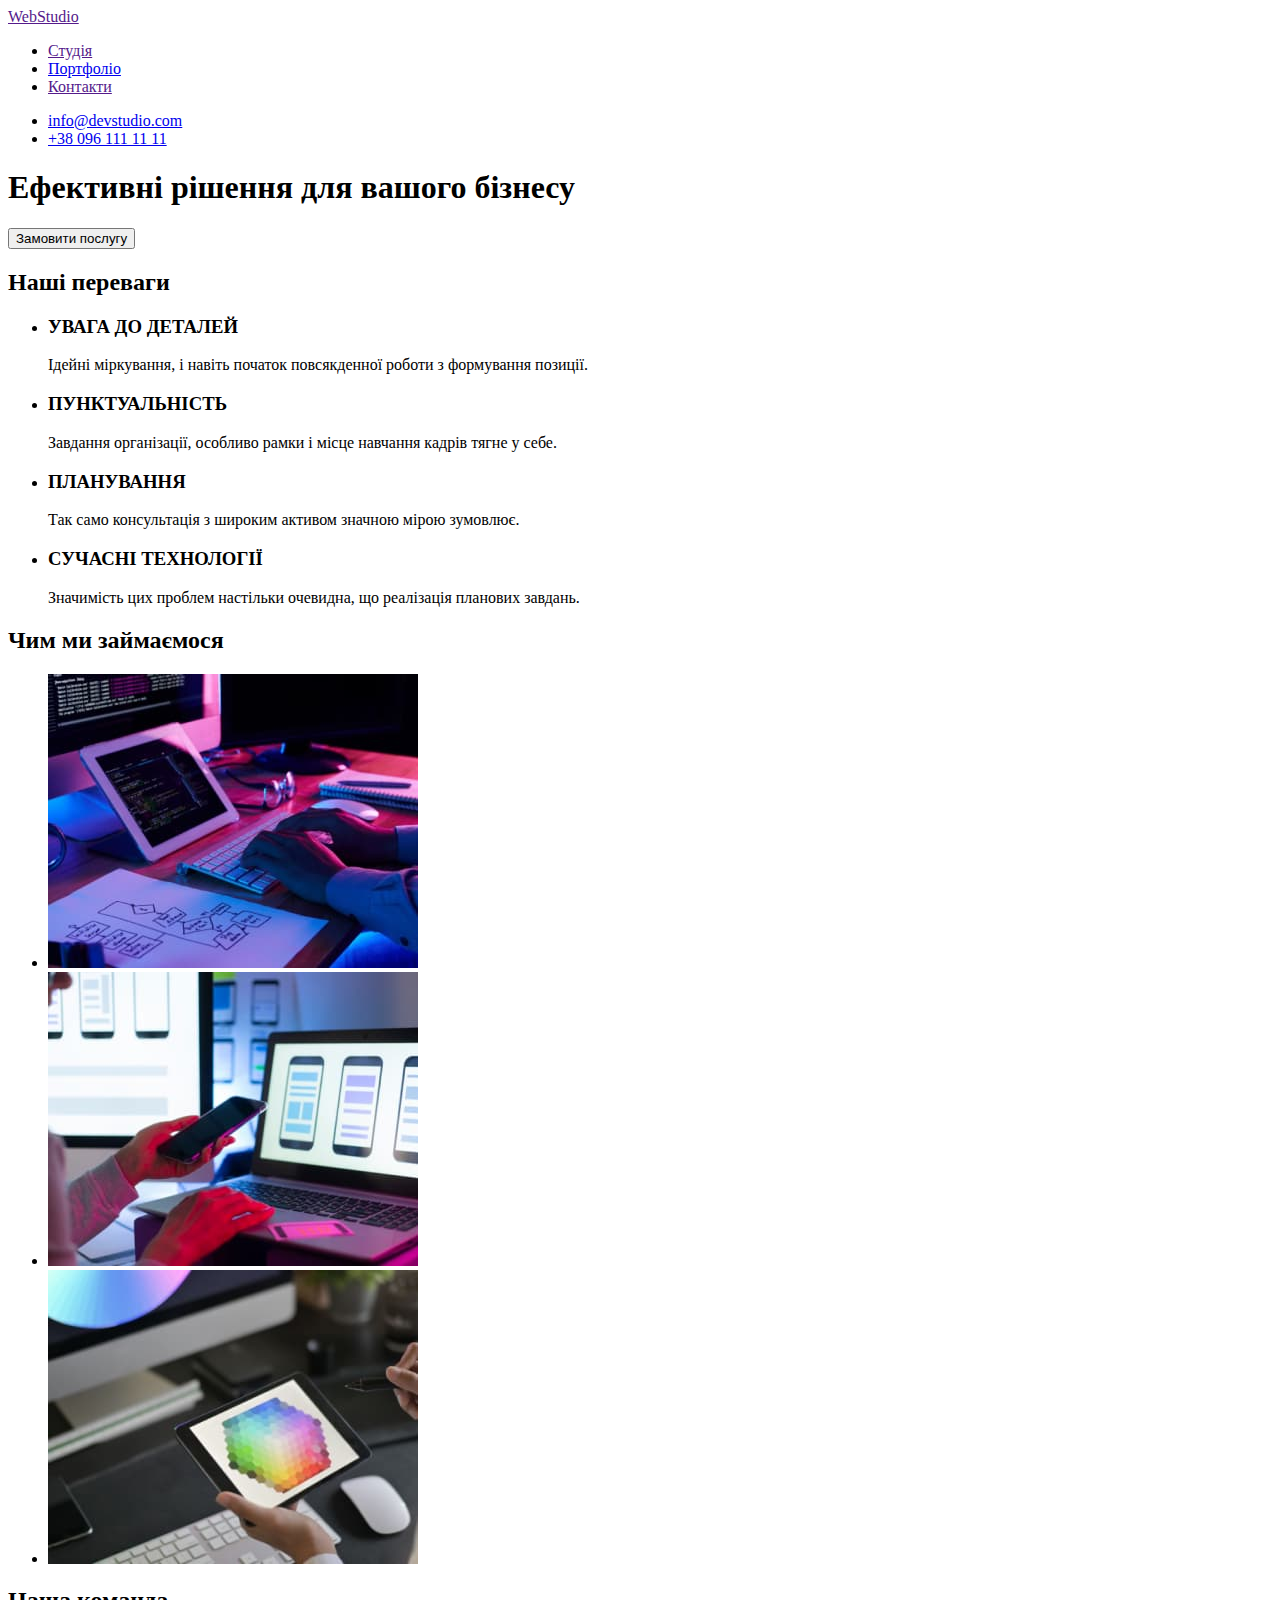
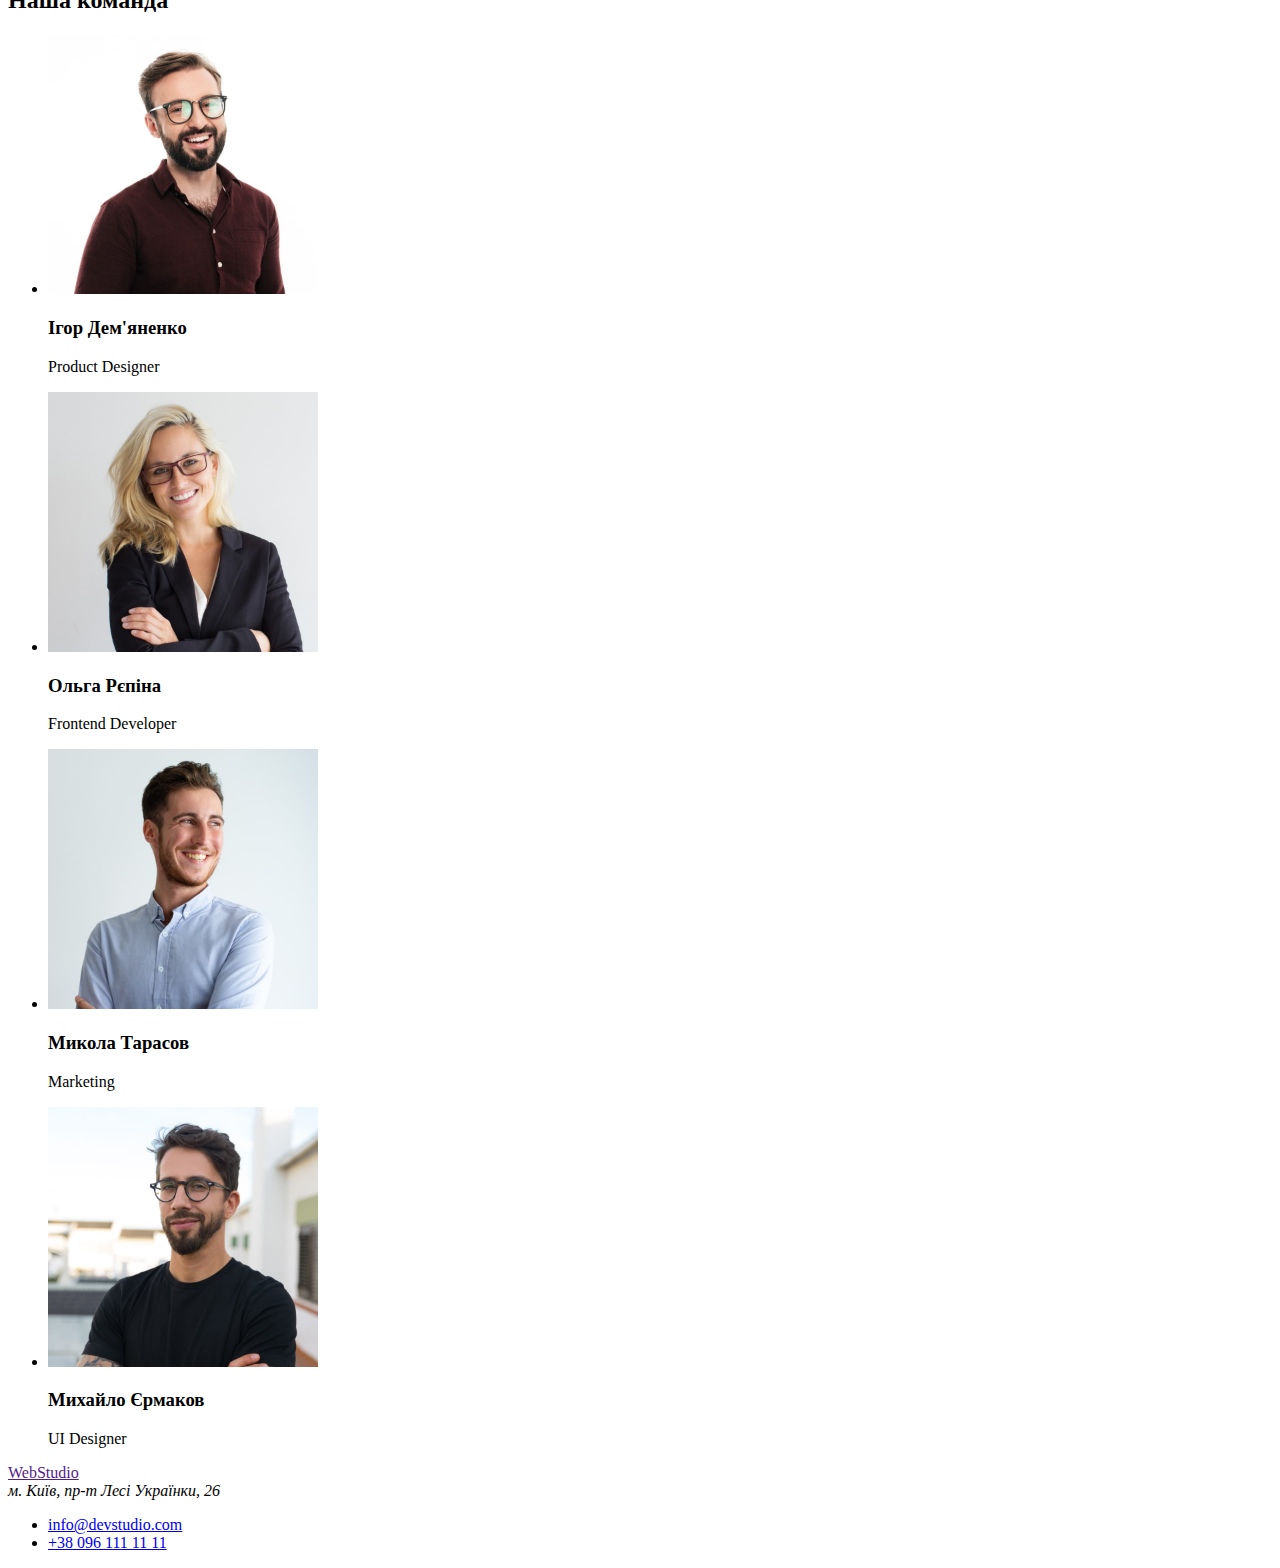
==== index.html @ 03806d76 "добавляє розмітку html в портфоліо" ====
<!DOCTYPE html>
<html lang="uk">
  <head>
    <meta charset="UTF-8" />
    <meta http-equiv="X-UA-Compatible" content="IE=edge" />
    <meta name="viewport" content="width=device-width, initial-scale=1.0" />
    <title>WebStudio</title>
  </head>
  <body>
    <!--Шапка-->
    <header>
      <nav>
        <a href="">WebStudio</a>
        <ul>
          <li><a href="">Студія</a></li>
          <li><a href="/portfolio.html">Портфоліо</a></li>
          <li><a href="">Контакти</a></li>
        </ul>
      </nav>
      <ul>
        <li><a href="mailto:info@devstudio.com">info@devstudio.com</a></li>
        <li><a href="tell:+380961111111">+38 096 111 11 11</a></li>
      </ul>
    </header>
    <!--Заказ услуги-->
    <!--Основной контент-->
    <main>
      <section>
        <h1>Ефективні рішення для вашого бізнесу</h1>
        <button type="button">Замовити послугу</button>
      </section>

      <!--Особливості-->
      <section>
        <h2>Наші переваги</h2>
        <ul>
          <li>
            <h3>УВАГА ДО ДЕТАЛЕЙ</h3>
            <p>
              Ідейні міркування, і навіть початок повсякденної роботи з
              формування позиції.
            </p>
          </li>

          <li>
            <h3>ПУНКТУАЛЬНІСТЬ</h3>
            <p>
              Завдання організації, особливо рамки і місце навчання кадрів тягне
              у себе.
            </p>
          </li>

          <li>
            <h3>ПЛАНУВАННЯ</h3>
            <p>
              Так само консультація з широким активом значною мірою зумовлює.
            </p>
          </li>

          <li>
            <h3>СУЧАСНІ ТЕХНОЛОГІЇ</h3>
            <p>
              Значимість цих проблем настільки очевидна, що реалізація планових
              завдань.
            </p>
          </li>
        </ul>
      </section>
      <!--Хто ми-->
      <section>
        <h2>Чим ми займаємося</h2>
        <ul>
          <li>
            <img
              src="./images/box1.jpg"
              alt="Розробка комп'ютерних програм"
              width="370"
            />
          </li>
          <li>
            <img
              src="./images/box2.jpg"
              alt="Розробка мобільних додатків"
              width="370"
            />
          </li>
          <li>
            <img src="./images/box3.jpg" alt="Розробка ігор" width="370" />
          </li>
        </ul>
      </section>
      <!--Команда-->
      <section>
        <h2>Наша команда</h2>
        <ul>
          <li>
            <img
              src="./images/staff1.jpg"
              alt="фото співробітника 1"
              width="270"
            />
            <h3>Ігор Дем'яненко</h3>
            <p lang="en">Product Designer</p>
          </li>
          <li>
            <img
              src="./images/staff2.jpg"
              alt="фото співробітника 2"
              width="270"
            />
            <h3>Ольга Рєпіна</h3>
            <p lang="en">Frontend Developer</p>
          </li>
          <li>
            <img
              src="./images/staff3.jpg"
              alt="фото співробітника 3"
              width="270"
            />
            <h3>Микола Тарасов</h3>
            <p lang="en">Marketing</p>
          </li>
          <li>
            <img
              src="./images/staff4.jpg"
              alt="фото співробітника 3"
              width="270"
            />
            <h3>Михайло Єрмаков</h3>
            <p lang="en">UI Designer</p>
          </li>
        </ul>
      </section>
    </main>
    <footer>
      <a href="">WebStudio</a>
      <address>м. Київ, пр-т Лесі Українки, 26</address>
      <ul>
        <li><a href="mailto:info@devstudio.com">info@devstudio.com</a></li>
        <li><a href="tell:+380961111111">+38 096 111 11 11</a></li>
      </ul>
    </footer>
  </body>
</html>
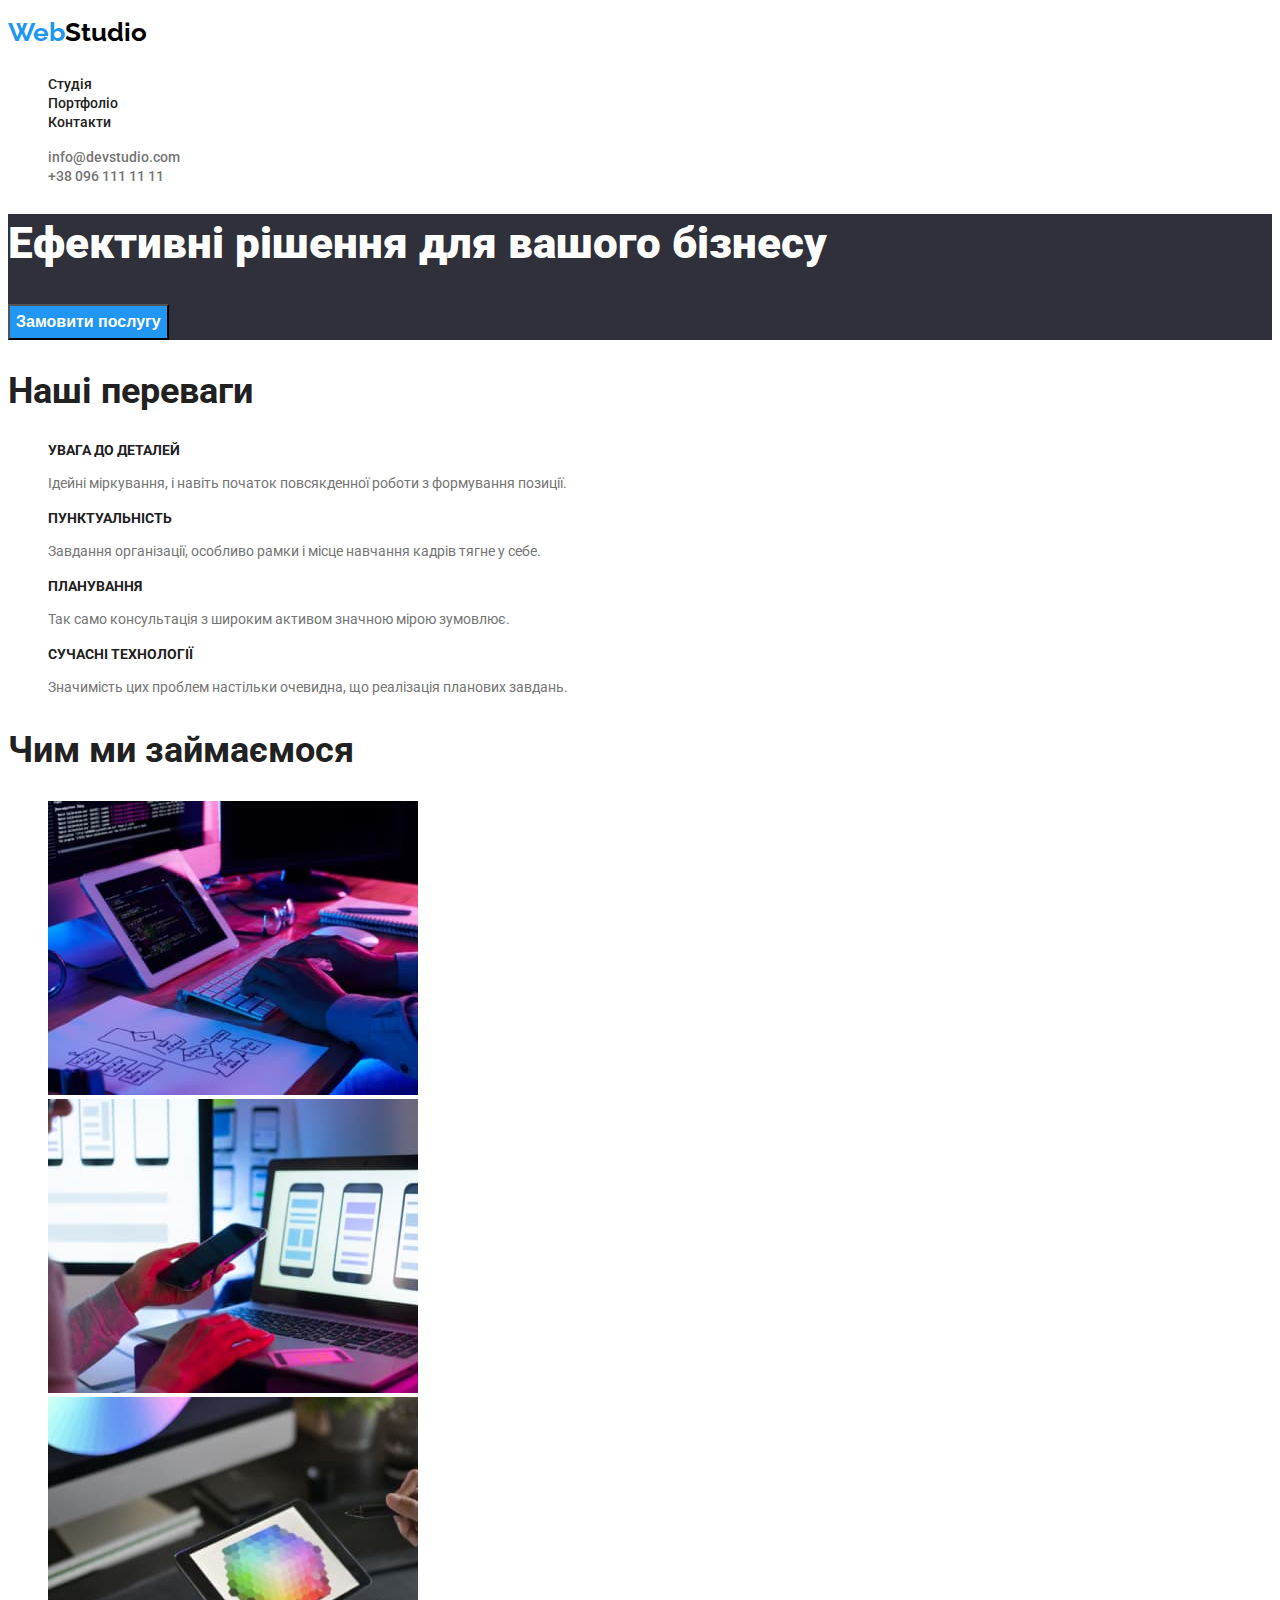
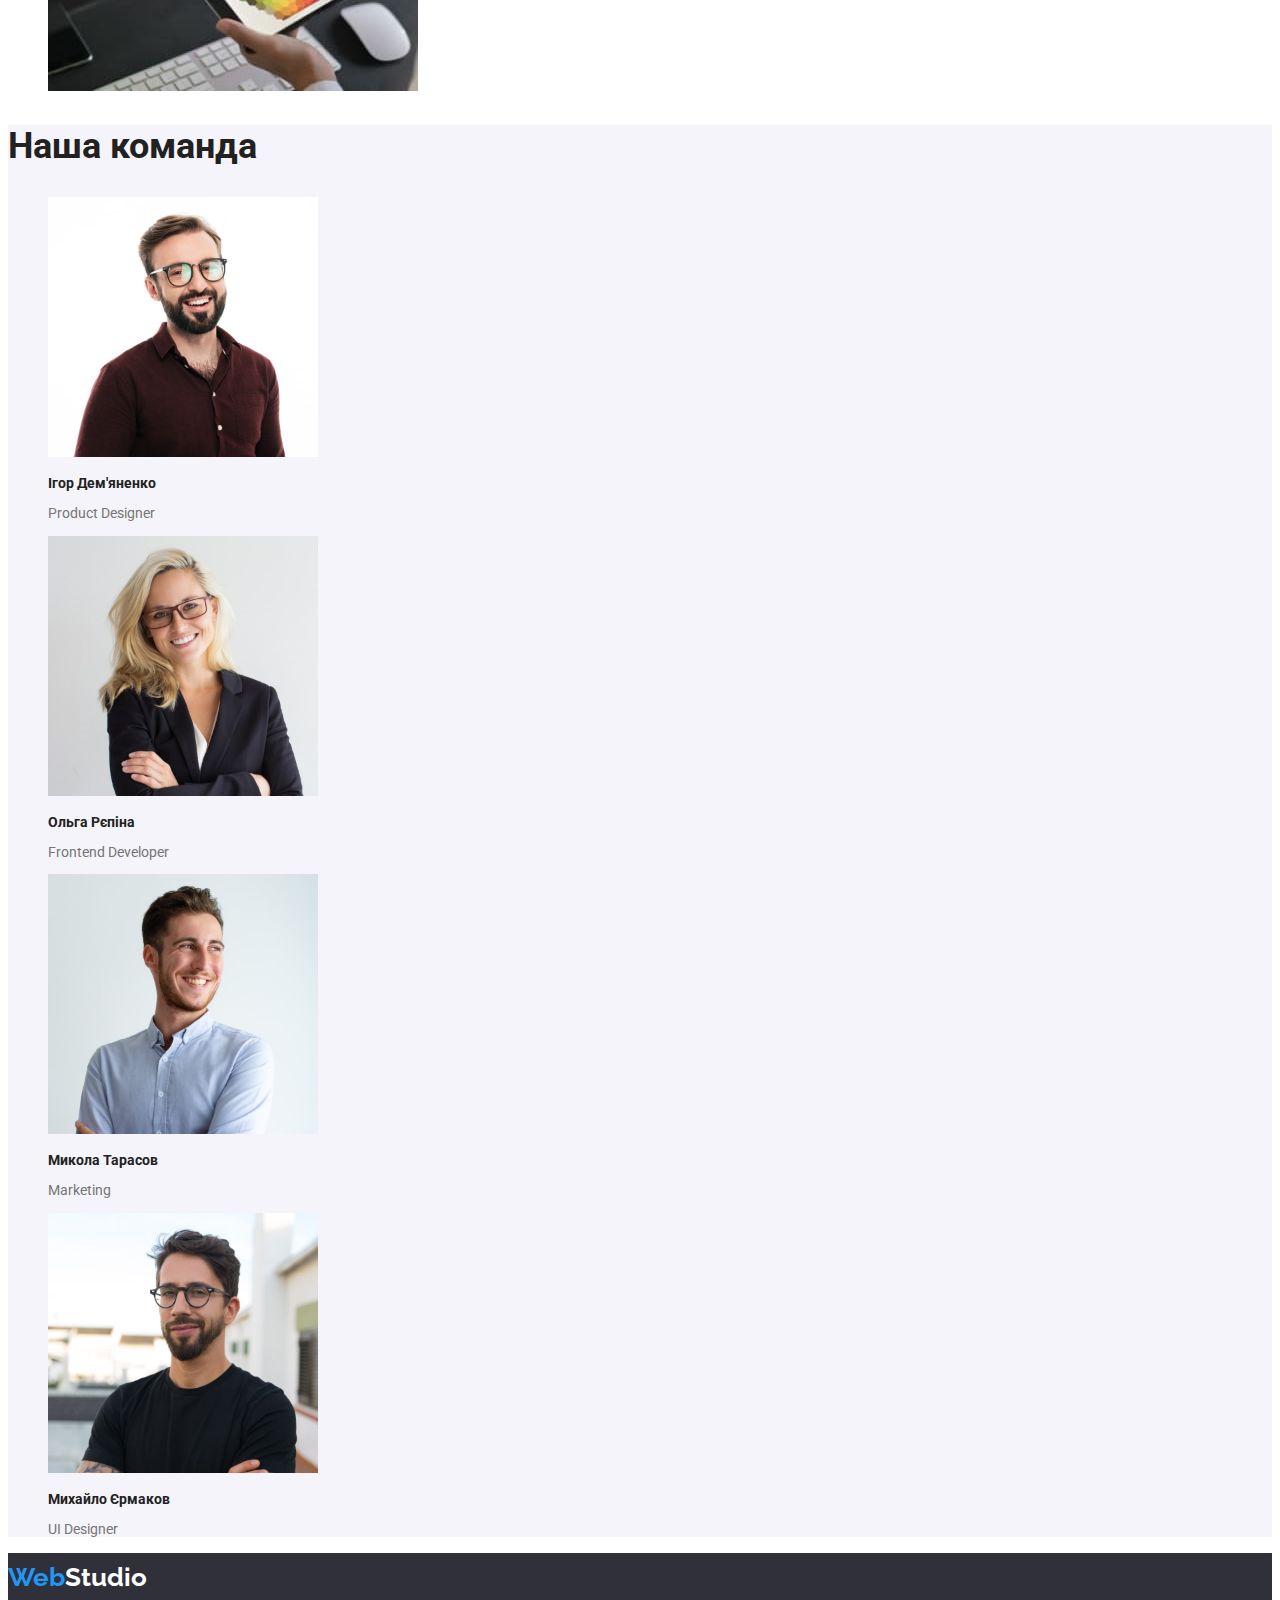
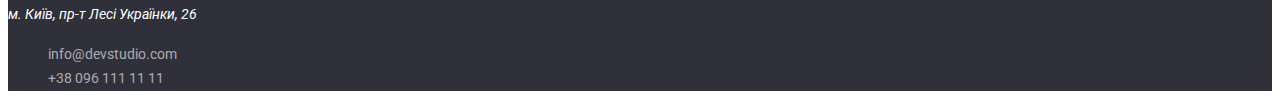
==== commit 7c899506: "добавляє стилі CSS" ====
--- a/index.html
+++ b/index.html
@@ -5,19 +5,24 @@
     <meta http-equiv="X-UA-Compatible" content="IE=edge" />
     <meta name="viewport" content="width=device-width, initial-scale=1.0" />
     <title>WebStudio</title>
+    <link
+      href="https://fonts.googleapis.com/css2?family=Raleway:wght@700&family=Roboto:wght@400;500;700;900&display=swap"
+      rel="stylesheet"
+    />
+    <link rel="stylesheet" href="/css/styles.css" />
   </head>
   <body>
     <!--Шапка-->
-    <header>
+    <header class="header">
       <nav>
-        <a href="">WebStudio</a>
-        <ul>
+        <a class="logo-header" href="#"><span>Web</span>Studio</a>
+        <ul class="nav list">
           <li><a href="">Студія</a></li>
           <li><a href="/portfolio.html">Портфоліо</a></li>
           <li><a href="">Контакти</a></li>
         </ul>
       </nav>
-      <ul>
+      <ul class="contacts list">
         <li><a href="mailto:info@devstudio.com">info@devstudio.com</a></li>
         <li><a href="tell:+380961111111">+38 096 111 11 11</a></li>
       </ul>
@@ -25,117 +30,84 @@
     <!--Заказ услуги-->
     <!--Основной контент-->
     <main>
-      <section>
+      <section class="hero">
         <h1>Ефективні рішення для вашого бізнесу</h1>
-        <button type="button">Замовити послугу</button>
+        <button class="btn" type="button">Замовити послугу</button>
       </section>
 
       <!--Особливості-->
       <section>
         <h2>Наші переваги</h2>
-        <ul>
+        <ul class="advantage list">
           <li>
             <h3>УВАГА ДО ДЕТАЛЕЙ</h3>
-            <p>
-              Ідейні міркування, і навіть початок повсякденної роботи з
-              формування позиції.
-            </p>
+            <p>Ідейні міркування, і навіть початок повсякденної роботи з формування позиції.</p>
           </li>
 
           <li>
             <h3>ПУНКТУАЛЬНІСТЬ</h3>
-            <p>
-              Завдання організації, особливо рамки і місце навчання кадрів тягне
-              у себе.
-            </p>
+            <p>Завдання організації, особливо рамки і місце навчання кадрів тягне у себе.</p>
           </li>
 
           <li>
             <h3>ПЛАНУВАННЯ</h3>
-            <p>
-              Так само консультація з широким активом значною мірою зумовлює.
-            </p>
+            <p>Так само консультація з широким активом значною мірою зумовлює.</p>
           </li>
 
           <li>
             <h3>СУЧАСНІ ТЕХНОЛОГІЇ</h3>
-            <p>
-              Значимість цих проблем настільки очевидна, що реалізація планових
-              завдань.
-            </p>
+            <p>Значимість цих проблем настільки очевидна, що реалізація планових завдань.</p>
           </li>
         </ul>
       </section>
+
       <!--Хто ми-->
       <section>
         <h2>Чим ми займаємося</h2>
-        <ul>
+        <ul class="activity list">
           <li>
-            <img
-              src="./images/box1.jpg"
-              alt="Розробка комп'ютерних програм"
-              width="370"
-            />
+            <img src="./images/box1.jpg" alt="Розробка комп'ютерних програм" width="370" />
           </li>
           <li>
-            <img
-              src="./images/box2.jpg"
-              alt="Розробка мобільних додатків"
-              width="370"
-            />
+            <img src="./images/box2.jpg" alt="Розробка мобільних додатків" width="370" />
           </li>
           <li>
             <img src="./images/box3.jpg" alt="Розробка ігор" width="370" />
           </li>
         </ul>
       </section>
+
       <!--Команда-->
-      <section>
+      <section class="team">
         <h2>Наша команда</h2>
-        <ul>
+        <ul class="team-review list">
           <li>
-            <img
-              src="./images/staff1.jpg"
-              alt="фото співробітника 1"
-              width="270"
-            />
+            <img src="./images/staff1.jpg" alt="фото співробітника 1" width="270" />
             <h3>Ігор Дем'яненко</h3>
             <p lang="en">Product Designer</p>
           </li>
           <li>
-            <img
-              src="./images/staff2.jpg"
-              alt="фото співробітника 2"
-              width="270"
-            />
+            <img src="./images/staff2.jpg" alt="фото співробітника 2" width="270" />
             <h3>Ольга Рєпіна</h3>
             <p lang="en">Frontend Developer</p>
           </li>
           <li>
-            <img
-              src="./images/staff3.jpg"
-              alt="фото співробітника 3"
-              width="270"
-            />
+            <img src="./images/staff3.jpg" alt="фото співробітника 3" width="270" />
             <h3>Микола Тарасов</h3>
             <p lang="en">Marketing</p>
           </li>
           <li>
-            <img
-              src="./images/staff4.jpg"
-              alt="фото співробітника 3"
-              width="270"
-            />
+            <img src="./images/staff4.jpg" alt="фото співробітника 3" width="270" />
             <h3>Михайло Єрмаков</h3>
             <p lang="en">UI Designer</p>
           </li>
         </ul>
       </section>
     </main>
-    <footer>
-      <a href="">WebStudio</a>
-      <address>м. Київ, пр-т Лесі Українки, 26</address>
-      <ul>
+    <footer class="footer">
+      <a class="logo-footer" href=""><span>Web</span>Studio</a>
+      <address class="address">м. Київ, пр-т Лесі Українки, 26</address>
+      <ul class="footer-contacts list">
         <li><a href="mailto:info@devstudio.com">info@devstudio.com</a></li>
         <li><a href="tell:+380961111111">+38 096 111 11 11</a></li>
       </ul>
--- a/css/styles.css
+++ b/css/styles.css
@@ -0,0 +1,158 @@
+body {
+  font-family: 'Roboto', sans-serif;
+  color: #212121;
+}
+
+:root {
+  --main-background-color: #2f303a;
+  --main-text-color: #757575;
+}
+
+.list {
+  list-style: none;
+}
+
+/*header*/
+
+.header {
+  background-color: #ffff;
+}
+
+span {
+  color: #2196f3;
+}
+
+.logo-header {
+  font-family: 'Raleway';
+  color: #000000;
+  font-weight: 700;
+  font-size: 26px;
+  line-height: 1.923;
+  text-decoration: none;
+}
+
+.nav a {
+  color: #212121;
+  font-weight: 500;
+  font-size: 14px;
+  line-height: 1.1428;
+  text-decoration: none;
+}
+.nav a:hover,
+.nav a:focus {
+  color: #2196f3;
+}
+
+.contacts a {
+  color: #757575;
+  font-weight: 500;
+  font-size: 14px;
+  line-height: 1.1428;
+  text-decoration: none;
+}
+
+.contacts a:hover,
+.contacts a:focus {
+  color: #2196f3;
+}
+
+/*hero*/
+
+.hero {
+  background-color: var(--main-background-color);
+  color: #ffff;
+}
+
+h1 {
+  font-weight: 900;
+  font-size: 44px;
+  line-height: 1.3636;
+}
+
+.btn {
+  background: #2196f3;
+  color: #ffff;
+  font-weight: 700;
+  font-size: 16px;
+  line-height: 30px;
+}
+
+/* button hero*/
+
+.btn:hover,
+.btn:focus {
+  border: none;
+}
+
+.btn:active {
+  border: none;
+}
+
+/* advatages*/
+
+h2 {
+  font-weight: 700;
+  font-size: 36px;
+  line-height: 1.1666;
+}
+
+h3 {
+  font-weight: 700;
+  font-size: 14px;
+  line-height: 1.1428;
+}
+
+.advantage p {
+  color: var(--main-text-color);
+  font-size: 14px;
+  line-height: 1.7142;
+}
+
+/*team*/
+
+.team {
+  background-color: #f5f4fa;
+}
+
+.team-review p {
+  color: var(--main-text-color);
+  font-size: 14px;
+  line-height: 1.1875;
+}
+
+/*footer*/
+.footer {
+  background-color: var(--main-background-color);
+}
+
+.logo-footer {
+  font-family: 'Raleway';
+  color: #ffff;
+  font-weight: 700;
+  font-size: 26px;
+  line-height: 1.923;
+  text-decoration: none;
+}
+
+.address {
+  font-size: 14px;
+  line-height: 1.7142;
+  color: #ffff;
+}
+
+.address:hover,
+.address:focus {
+  color: #2196f3;
+}
+
+.footer-contacts a {
+  font-size: 14px;
+  line-height: 1.7142;
+  color: rgba(255, 255, 255, 0.6);
+  text-decoration: none;
+}
+
+.footer-contacts a:hover,
+.footer-contacts a:focus {
+  color: #2196f3;
+}
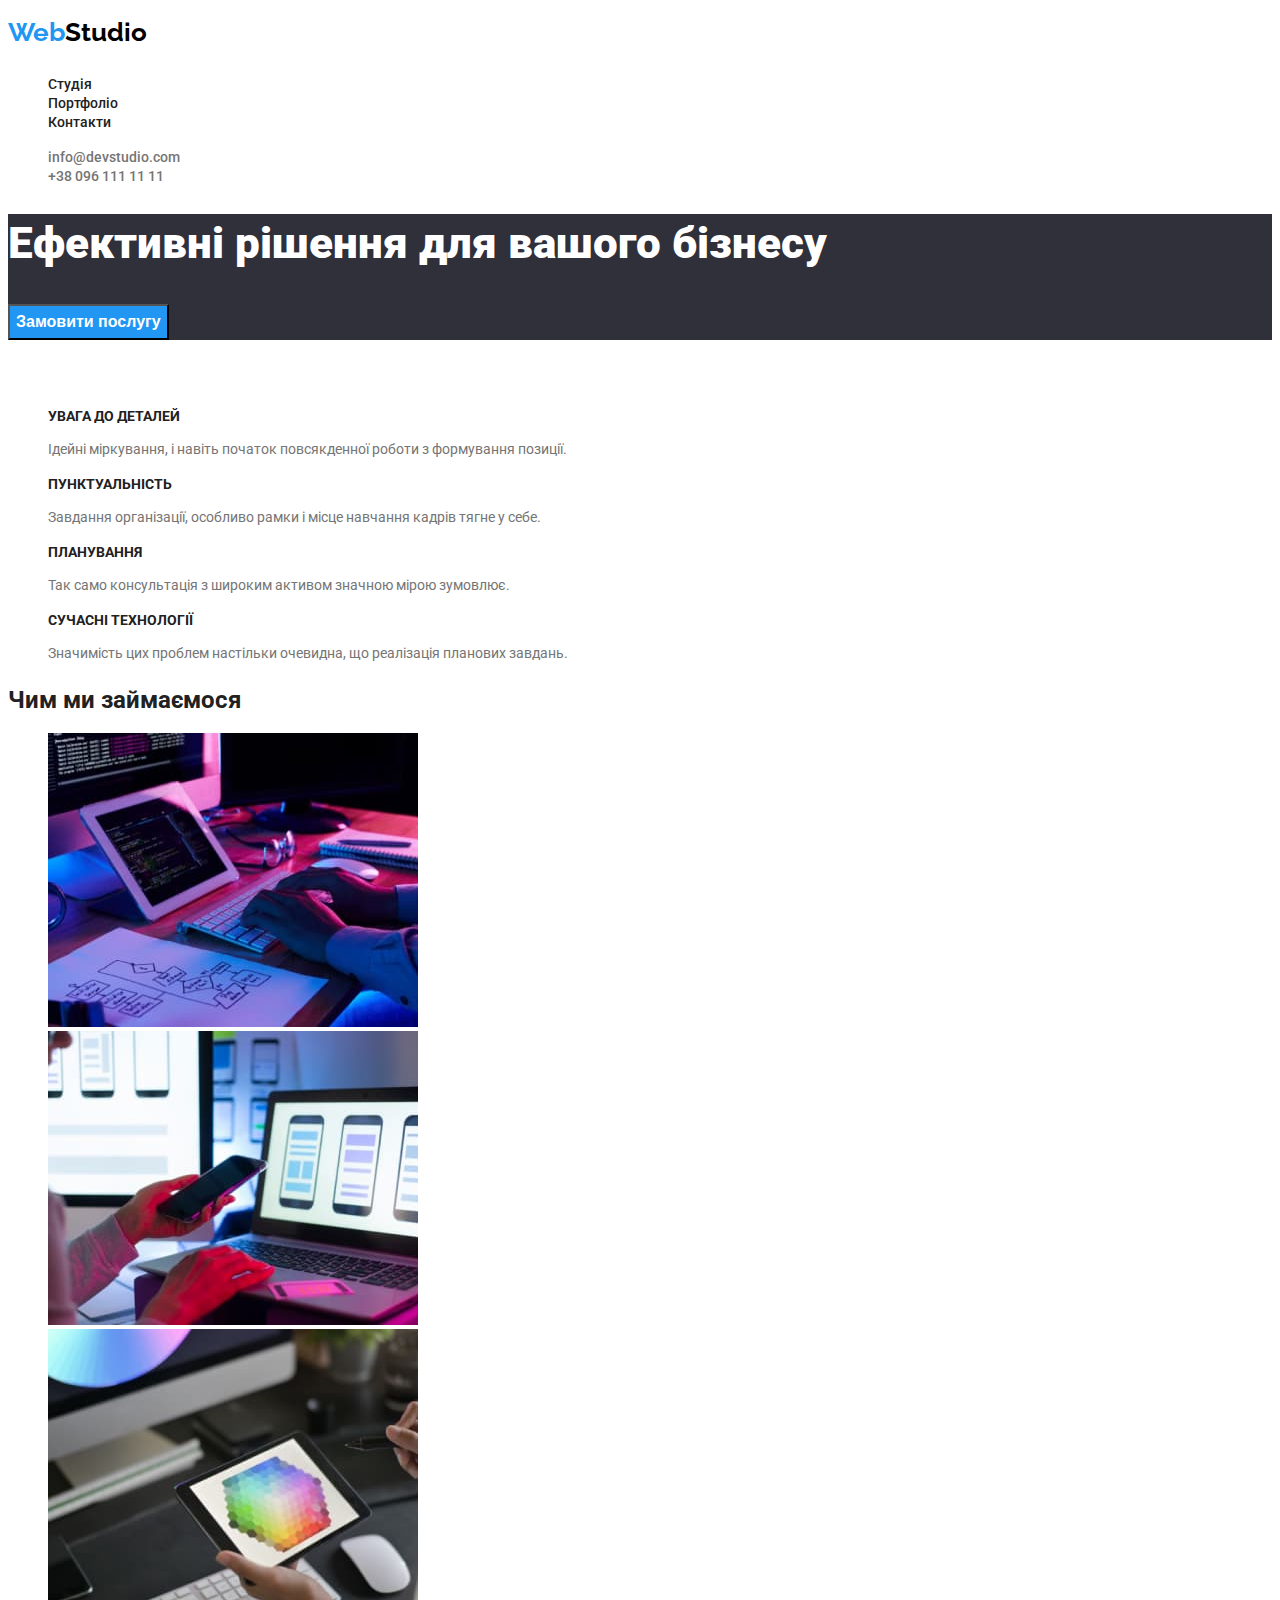
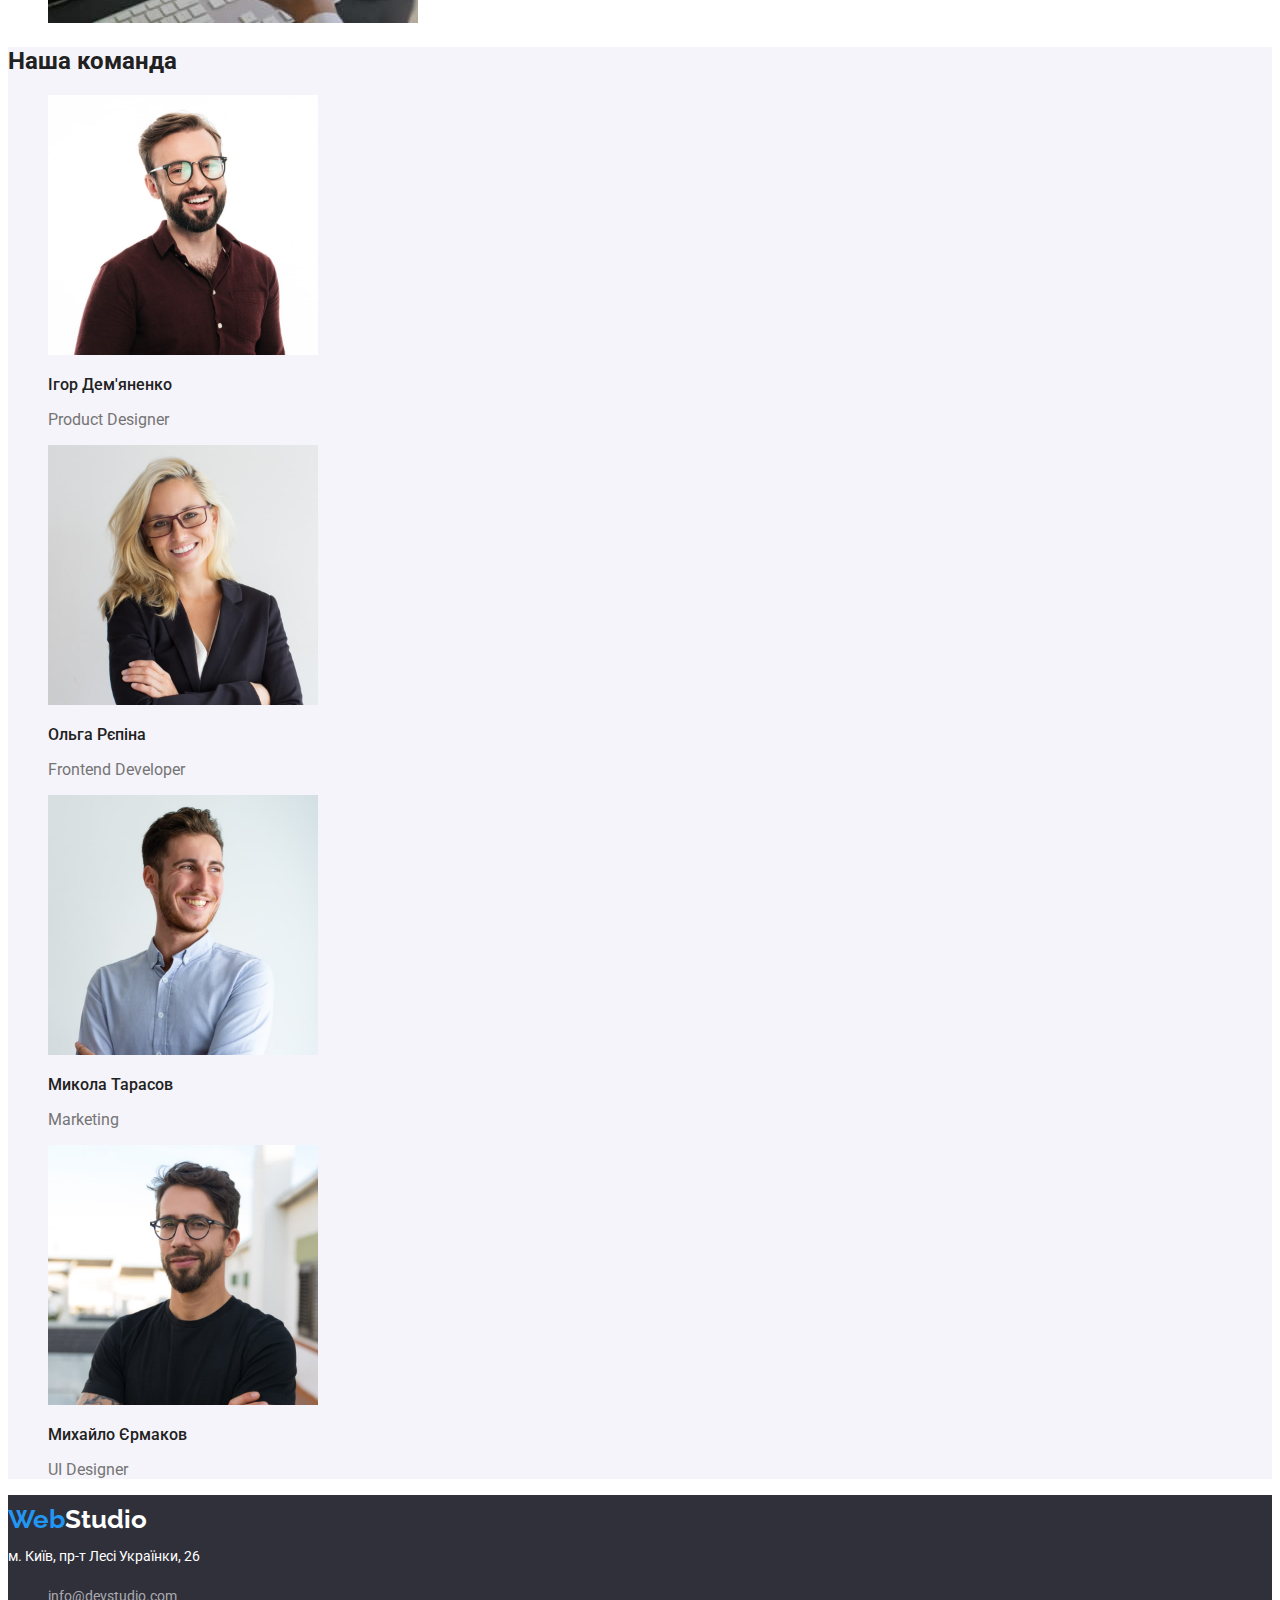
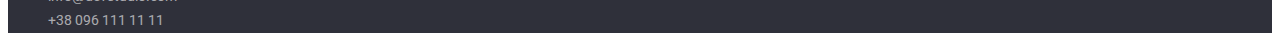
==== commit a0aaedc7: "добавляет разметку CSS по ДЗ2" ====
--- a/index.html
+++ b/index.html
@@ -15,7 +15,7 @@
     <!--Шапка-->
     <header class="header">
       <nav>
-        <a class="logo-header" href="#"><span>Web</span>Studio</a>
+        <a class="logo-header" href="#"><span class="web">Web</span>Studio</a>
         <ul class="nav list">
           <li><a href="">Студія</a></li>
           <li><a href="/portfolio.html">Портфоліо</a></li>
@@ -36,9 +36,9 @@
       </section>
 
       <!--Особливості-->
-      <section>
-        <h2>Наші переваги</h2>
-        <ul class="advantage list">
+      <section class="advantage">
+        <h2 class="advantage-title">Наші переваги</h2>
+        <ul class="advantage-review list">
           <li>
             <h3>УВАГА ДО ДЕТАЛЕЙ</h3>
             <p>Ідейні міркування, і навіть початок повсякденної роботи з формування позиції.</p>
@@ -105,7 +105,7 @@
       </section>
     </main>
     <footer class="footer">
-      <a class="logo-footer" href=""><span>Web</span>Studio</a>
+      <a class="logo-footer" href=""><span class="web">Web</span>Studio</a>
       <address class="address">м. Київ, пр-т Лесі Українки, 26</address>
       <ul class="footer-contacts list">
         <li><a href="mailto:info@devstudio.com">info@devstudio.com</a></li>
--- a/css/styles.css
+++ b/css/styles.css
@@ -12,13 +12,17 @@
   list-style: none;
 }
 
+button {
+  cursor: pointer;
+}
+
 /*header*/
 
 .header {
   background-color: #ffff;
 }
 
-span {
+.web {
   color: #2196f3;
 }
 
@@ -74,7 +78,7 @@
   color: #ffff;
   font-weight: 700;
   font-size: 16px;
-  line-height: 30px;
+  line-height: 1.875;
 }
 
 /* button hero*/
@@ -90,19 +94,23 @@
 
 /* advatages*/
 
-h2 {
+.h2 {
   font-weight: 700;
   font-size: 36px;
   line-height: 1.1666;
 }
 
-h3 {
+.advantage-title {
+  visibility: hidden;
+}
+
+.advantage-review h3 {
   font-weight: 700;
   font-size: 14px;
   line-height: 1.1428;
 }
 
-.advantage p {
+.advantage-review p {
   color: var(--main-text-color);
   font-size: 14px;
   line-height: 1.7142;
@@ -114,9 +122,15 @@
   background-color: #f5f4fa;
 }
 
+.team-review h3 {
+  font-weight: 500;
+  font-size: 16px;
+  line-height: 1.1875;
+}
+
 .team-review p {
   color: var(--main-text-color);
-  font-size: 14px;
+  font-size: 16px;
   line-height: 1.1875;
 }
 
@@ -127,7 +141,7 @@
 
 .logo-footer {
   font-family: 'Raleway';
-  color: #ffff;
+  color: #ffffff;
   font-weight: 700;
   font-size: 26px;
   line-height: 1.923;
@@ -135,6 +149,7 @@
 }
 
 .address {
+  font-style: normal;
   font-size: 14px;
   line-height: 1.7142;
   color: #ffff;
@@ -156,3 +171,37 @@
 .footer-contacts a:focus {
   color: #2196f3;
 }
+
+/* ПОРТФОЛІО*/
+
+.portfolio-buttons button {
+  font-weight: 500;
+  font-size: 16px;
+  line-height: 1.625;
+  border: none;
+  background: #f5f4fa;
+  color: #212121;
+}
+
+.portfolio-buttons button:hover,
+.portfolio-buttons button:focus,
+.portfolio-buttons button:active {
+  color: #ffffff;
+  background-color: #2196f3;
+}
+
+.portfolio-examples li {
+  background-color: #ffffff;
+}
+
+.portfolio-examples h3 {
+  font-weight: 700;
+  font-size: 18px;
+  line-height: 2;
+}
+
+.portfolio-examples p {
+  font-size: 16px;
+  line-height: 1.875;
+  color: var(--main-text-color);
+}
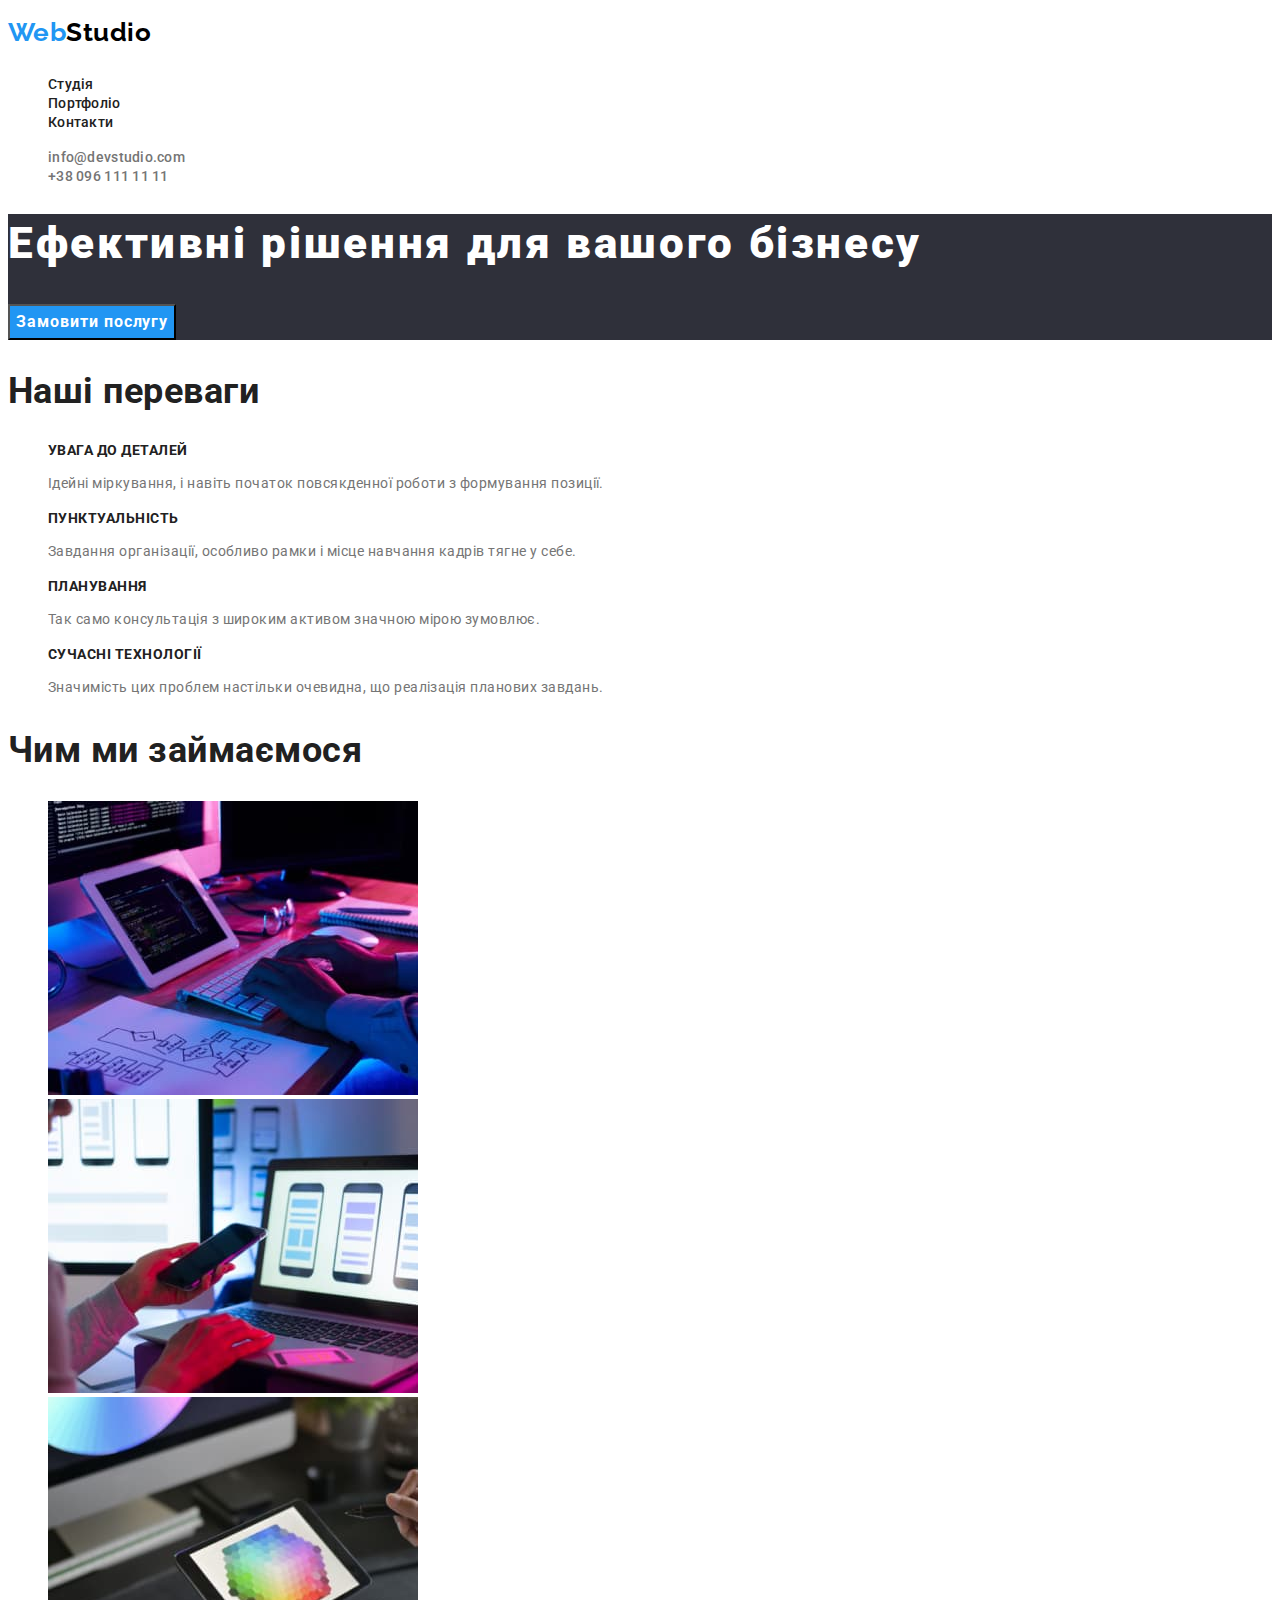
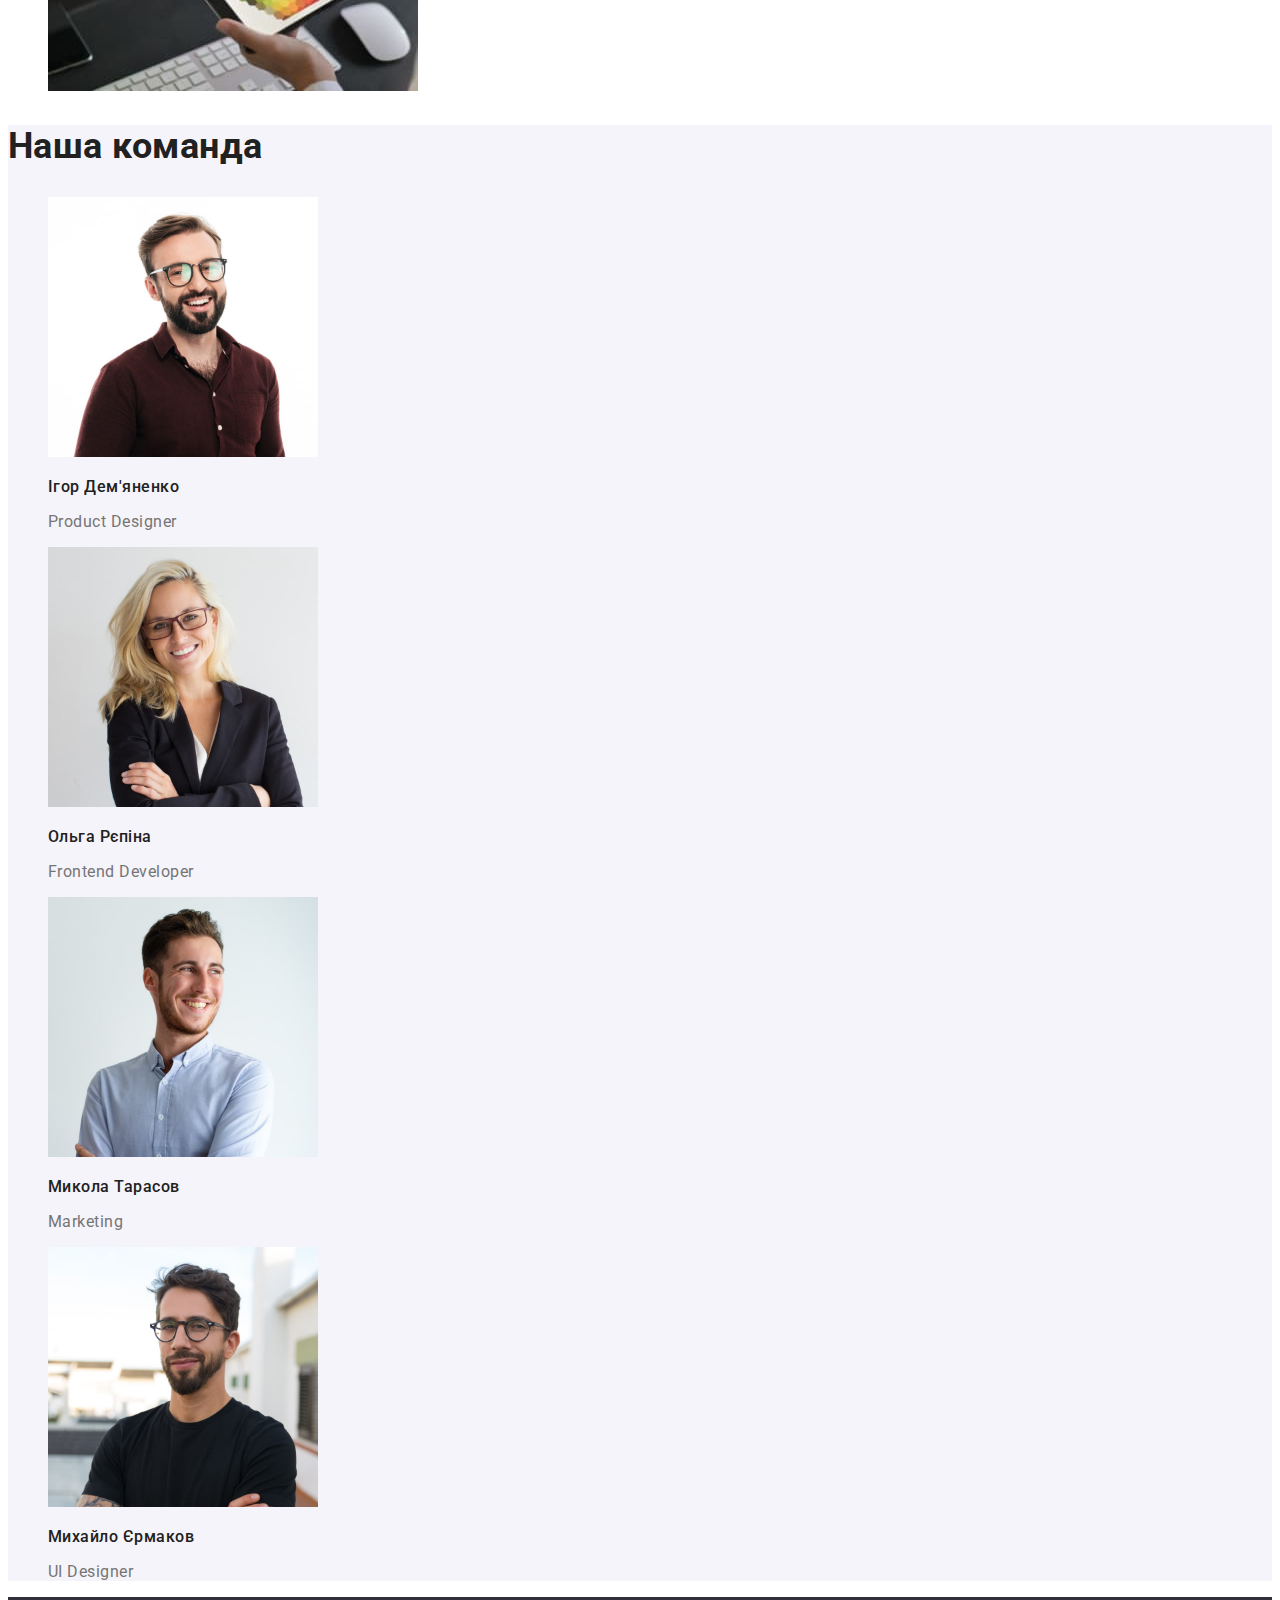
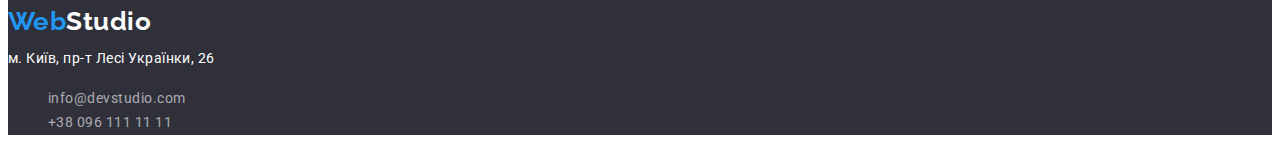
==== commit 1afde473: "присвоює класи всім h" ====
--- a/index.html
+++ b/index.html
@@ -9,7 +9,7 @@
       href="https://fonts.googleapis.com/css2?family=Raleway:wght@700&family=Roboto:wght@400;500;700;900&display=swap"
       rel="stylesheet"
     />
-    <link rel="stylesheet" href="/css/styles.css" />
+    <link rel="stylesheet" href="./css/styles.css" />
   </head>
   <body>
     <!--Шапка-->
@@ -17,8 +17,8 @@
       <nav>
         <a class="logo-header" href="#"><span class="web">Web</span>Studio</a>
         <ul class="nav list">
-          <li><a href="">Студія</a></li>
-          <li><a href="/portfolio.html">Портфоліо</a></li>
+          <li><a href="./index.html">Студія</a></li>
+          <li><a href="./portfolio.html">Портфоліо</a></li>
           <li><a href="">Контакти</a></li>
         </ul>
       </nav>
@@ -31,31 +31,31 @@
     <!--Основной контент-->
     <main>
       <section class="hero">
-        <h1>Ефективні рішення для вашого бізнесу</h1>
+        <h1 class="hero-title">Ефективні рішення для вашого бізнесу</h1>
         <button class="btn" type="button">Замовити послугу</button>
       </section>
 
       <!--Особливості-->
       <section class="advantage">
-        <h2 class="advantage-title">Наші переваги</h2>
+        <h2 class="advantage title">Наші переваги</h2>
         <ul class="advantage-review list">
           <li>
-            <h3>УВАГА ДО ДЕТАЛЕЙ</h3>
+            <h3 class="advantage-point">увага до деталей</h3>
             <p>Ідейні міркування, і навіть початок повсякденної роботи з формування позиції.</p>
           </li>
 
           <li>
-            <h3>ПУНКТУАЛЬНІСТЬ</h3>
+            <h3 class="advantage-point">пунктуальність</h3>
             <p>Завдання організації, особливо рамки і місце навчання кадрів тягне у себе.</p>
           </li>
 
           <li>
-            <h3>ПЛАНУВАННЯ</h3>
+            <h3 class="advantage-point">планування</h3>
             <p>Так само консультація з широким активом значною мірою зумовлює.</p>
           </li>
 
           <li>
-            <h3>СУЧАСНІ ТЕХНОЛОГІЇ</h3>
+            <h3 class="advantage-point">сучасні технології</h3>
             <p>Значимість цих проблем настільки очевидна, що реалізація планових завдань.</p>
           </li>
         </ul>
@@ -63,7 +63,7 @@
 
       <!--Хто ми-->
       <section>
-        <h2>Чим ми займаємося</h2>
+        <h2 class="activity title">Чим ми займаємося</h2>
         <ul class="activity list">
           <li>
             <img src="./images/box1.jpg" alt="Розробка комп'ютерних програм" width="370" />
@@ -79,26 +79,26 @@
 
       <!--Команда-->
       <section class="team">
-        <h2>Наша команда</h2>
+        <h2 class="team title">Наша команда</h2>
         <ul class="team-review list">
           <li>
             <img src="./images/staff1.jpg" alt="фото співробітника 1" width="270" />
-            <h3>Ігор Дем'яненко</h3>
+            <h3 class="team-names">Ігор Дем'яненко</h3>
             <p lang="en">Product Designer</p>
           </li>
           <li>
             <img src="./images/staff2.jpg" alt="фото співробітника 2" width="270" />
-            <h3>Ольга Рєпіна</h3>
+            <h3 class="team-names">Ольга Рєпіна</h3>
             <p lang="en">Frontend Developer</p>
           </li>
           <li>
             <img src="./images/staff3.jpg" alt="фото співробітника 3" width="270" />
-            <h3>Микола Тарасов</h3>
+            <h3 class="team-names">Микола Тарасов</h3>
             <p lang="en">Marketing</p>
           </li>
           <li>
             <img src="./images/staff4.jpg" alt="фото співробітника 3" width="270" />
-            <h3>Михайло Єрмаков</h3>
+            <h3 class="team-names">Михайло Єрмаков</h3>
             <p lang="en">UI Designer</p>
           </li>
         </ul>
--- a/css/styles.css
+++ b/css/styles.css
@@ -1,11 +1,13 @@
 body {
   font-family: 'Roboto', sans-serif;
   color: #212121;
+  letter-spacing: 0.03em;
 }
 
 :root {
   --main-background-color: #2f303a;
   --main-text-color: #757575;
+  --accent-color: #2196f3;
 }
 
 .list {
@@ -23,7 +25,7 @@
 }
 
 .web {
-  color: #2196f3;
+  color: var(--accent-color);
 }
 
 .logo-header {
@@ -41,10 +43,11 @@
   font-size: 14px;
   line-height: 1.1428;
   text-decoration: none;
+  letter-spacing: 0.02em;
 }
 .nav a:hover,
 .nav a:focus {
-  color: #2196f3;
+  color: var(--accent-color);
 }
 
 .contacts a {
@@ -53,11 +56,12 @@
   font-size: 14px;
   line-height: 1.1428;
   text-decoration: none;
+  letter-spacing: 0.02em;
 }
 
 .contacts a:hover,
 .contacts a:focus {
-  color: #2196f3;
+  color: var(--accent-color);
 }
 
 /*hero*/
@@ -67,18 +71,21 @@
   color: #ffff;
 }
 
-h1 {
+.hero-title {
   font-weight: 900;
   font-size: 44px;
   line-height: 1.3636;
+  letter-spacing: 0.06em;
 }
 
 .btn {
-  background: #2196f3;
+  background: var(--accent-color);
   color: #ffff;
+  font-family: 'Roboto';
   font-weight: 700;
   font-size: 16px;
   line-height: 1.875;
+  letter-spacing: 0.06em;
 }
 
 /* button hero*/
@@ -86,6 +93,7 @@
 .btn:hover,
 .btn:focus {
   border: none;
+  background-color: #188ce8;
 }
 
 .btn:active {
@@ -94,7 +102,7 @@
 
 /* advatages*/
 
-.h2 {
+.title {
   font-weight: 700;
   font-size: 36px;
   line-height: 1.1666;
@@ -104,10 +112,11 @@
   visibility: hidden;
 }
 
-.advantage-review h3 {
+.advantage-point {
   font-weight: 700;
   font-size: 14px;
   line-height: 1.1428;
+  text-transform: uppercase;
 }
 
 .advantage-review p {
@@ -122,7 +131,7 @@
   background-color: #f5f4fa;
 }
 
-.team-review h3 {
+.team-names {
   font-weight: 500;
   font-size: 16px;
   line-height: 1.1875;
@@ -155,11 +164,6 @@
   color: #ffff;
 }
 
-.address:hover,
-.address:focus {
-  color: #2196f3;
-}
-
 .footer-contacts a {
   font-size: 14px;
   line-height: 1.7142;
@@ -169,12 +173,17 @@
 
 .footer-contacts a:hover,
 .footer-contacts a:focus {
-  color: #2196f3;
+  color: var(--accent-color);
 }
 
 /* ПОРТФОЛІО*/
 
+.portfolio-title {
+  visibility: hidden;
+}
+
 .portfolio-buttons button {
+  font-family: 'Roboto';
   font-weight: 500;
   font-size: 16px;
   line-height: 1.625;
@@ -187,17 +196,18 @@
 .portfolio-buttons button:focus,
 .portfolio-buttons button:active {
   color: #ffffff;
-  background-color: #2196f3;
+  background-color: var(--accent-color);
 }
 
 .portfolio-examples li {
   background-color: #ffffff;
 }
 
-.portfolio-examples h3 {
+.project-title {
   font-weight: 700;
   font-size: 18px;
   line-height: 2;
+  letter-spacing: 0.06em;
 }
 
 .portfolio-examples p {
